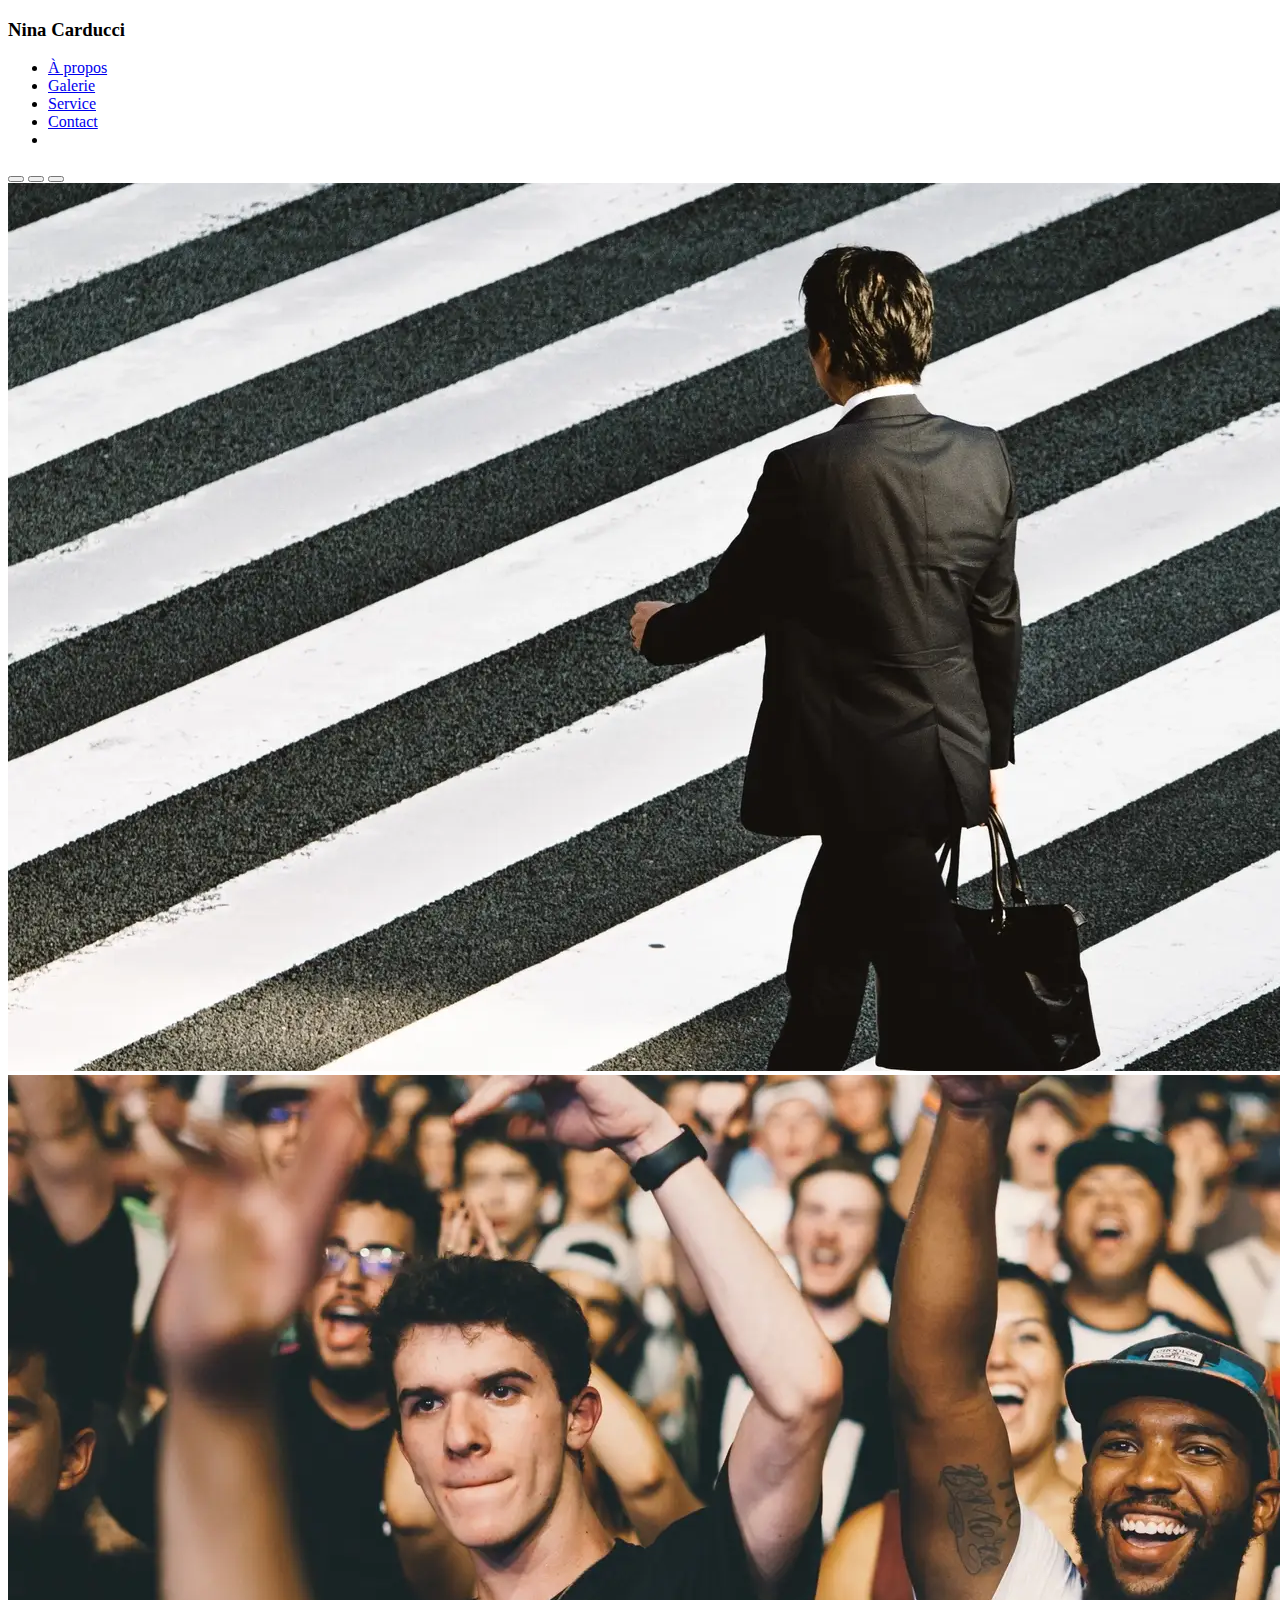
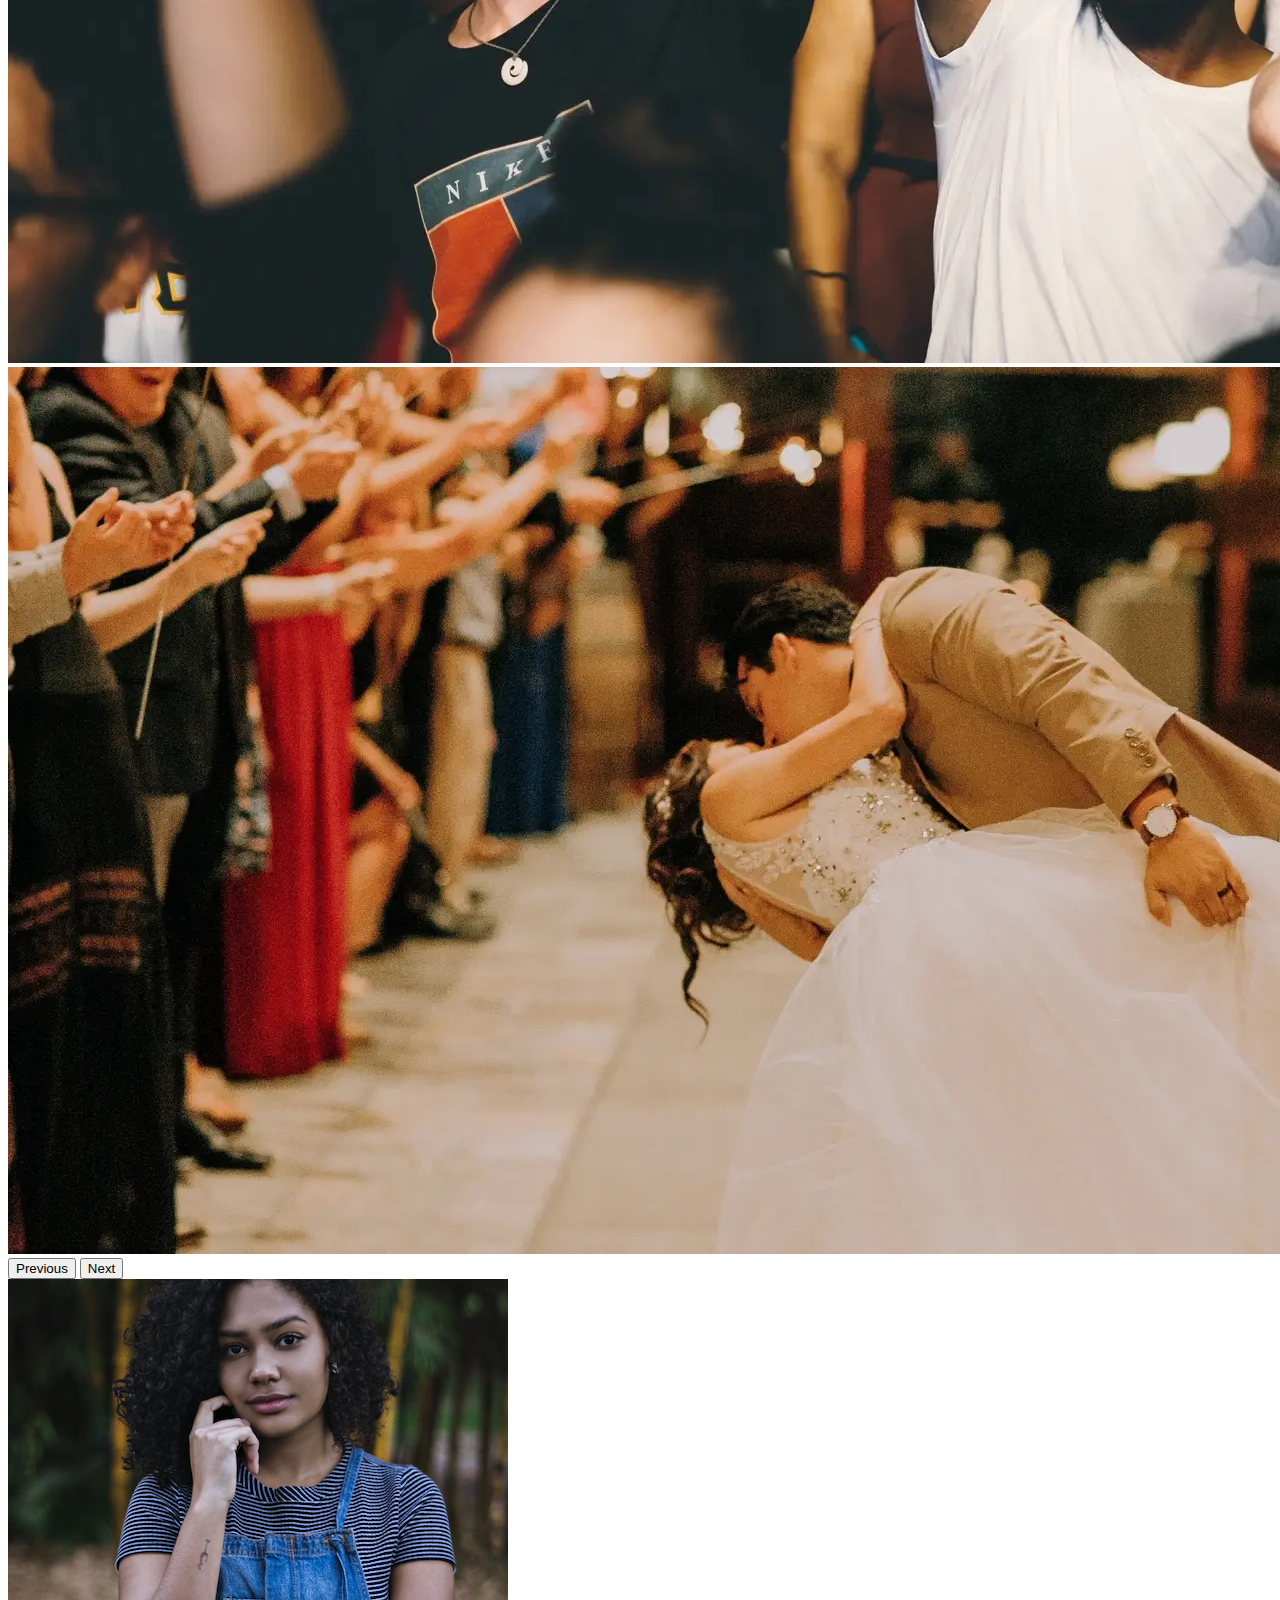
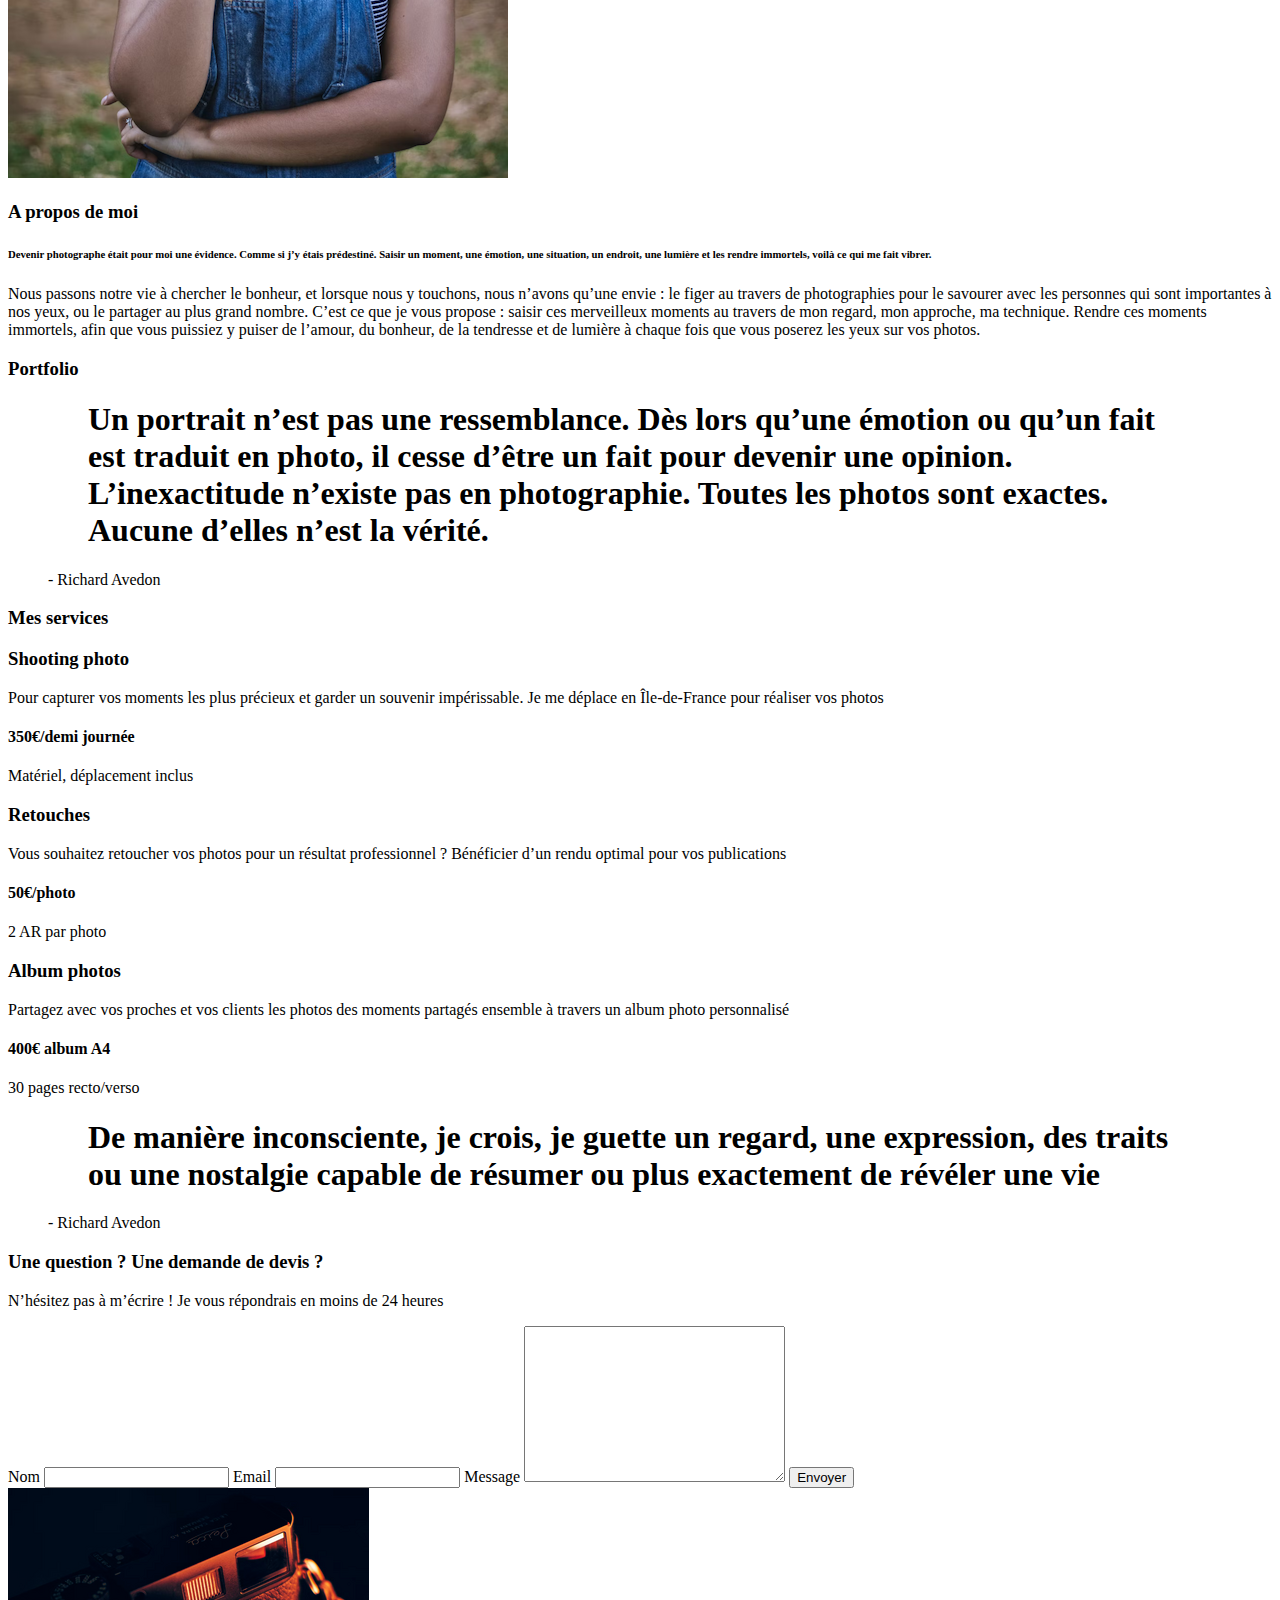
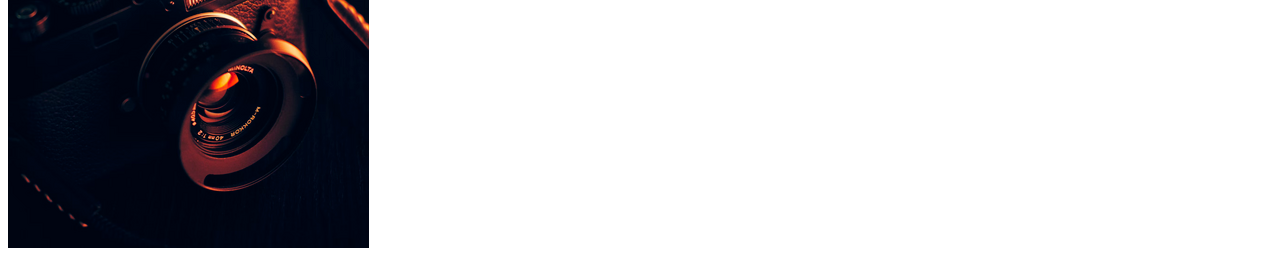
==== index.html @ 445e989a "Renommage/ ajout alt img/ maj balise meta, title" ====
<!DOCTYPE html>
<html>
	<head>
		<meta name="viewport" content="width=device-width, initial-scale=1.0">
		<meta name="description"
			content="Nina Carducci est une photographe professionnelle spécialisé dans les portraits, les mariages, les évènements d'entreprise et plus encore. Découvrez son portfolio et ses services.">
		<meta name="keywords"
			content="photographe, portrait, mariage, entreprise, concert, shooting photo, album photos">
		<meta name="author" content="Nina Carducci">
		<title>Photographe professionnelle Nina Carducci - Portfolio et
			Services</title>
		<link rel="stylesheet" href="./assets/bootstrap/bootstrap.css">
		<link rel="stylesheet" href="./assets/style.css">
		<link rel="preconnect" href="https://fonts.googleapis.com">
		<link rel="preconnect" href="https://fonts.gstatic.com" crossorigin>
		<link
			href="https://fonts.googleapis.com/css2?family=Inter&family=Spectral:ital,wght@0,400;1,300;1,400;1,800&display=swap"
			rel="stylesheet">
		<meta charset="UTF-8">
		<script src="./assets/bootstrap/bootstrap.bundle.js"></script>
		<script src="https://code.jquery.com/jquery-3.4.1.min.js"
			integrity="sha256-CSXorXvZcTkaix6Yvo6HppcZGetbYMGWSFlBw8HfCJo="
			crossorigin="anonymous"></script>
		<script src="./assets/maugallery.js"></script>
		<script src="./assets/scripts.js"></script>
	</head>
	<body>
		<div class="top-header">
			<h3 class="name">Nina Carducci</h3>
			<div class="nav">
				<ul>
					<li><a href="#about">À propos</a></li>
					<li><a href="#gallery">Galerie</a></li>
					<li><a href="#services">Service</a></li>
					<li><a href="#contact">Contact</a></li>
					<li><a class="social-link"
							href="https://www.instagram.com/ninacarducci.photo/?hl=fr"
							target="_blank"><img src="assets/images/instagram.png" alt></a></li>
				</ul>
			</div>
		</div>
		<div id="header">

			<div id="carouselExampleIndicators" class="carousel slide"
				data-bs-ride="carousel">
				<div class="carousel-indicators">
					<button type="button" data-bs-target="#carouselExampleIndicators"
						data-bs-slide-to="0" class="active" aria-current="true"
						aria-label="Slide 1"></button>
					<button type="button" data-bs-target="#carouselExampleIndicators"
						data-bs-slide-to="1" aria-label="Slide 2"></button>
					<button type="button" data-bs-target="#carouselExampleIndicators"
						data-bs-slide-to="2" aria-label="Slide 3"></button>
				</div>
				<div class="carousel-inner">
					<div class="carousel-item active">
						<img
							src="./assets/images/slider/homme-costume-affaire-route-damier-noir-blanc-unsplash.webp"
							alt="Homme d'affaire en costume élégant marchant sur une route en damier noir et blanc, style moderne et minimaliste."
							class="d-block w-100" alt="...">
					</div>
					<div class="carousel-item">
						<img
							src="./assets/images/slider/foule-jeunes-concert-soiree-unsplash.webp"
							alt="Foule de jeunes profitant d'un concert ou d'une fête, ambiance animée et dynamique."
							class="d-block w-100" alt="...">
					</div>
					<div class="carousel-item">
						<img
							src="./assets/images/slider/couple-mariage-joyeux-unsplash.webp"
							alt="Couple marié dansant lors de leur mariage, ambiance joyeuse et festive."
							class="d-block w-100" alt="...">
					</div>
				</div>
				<button class="carousel-control-prev" type="button"
					data-bs-target="#carouselExampleIndicators" data-bs-slide="prev">
					<span class="carousel-control-prev-icon" aria-hidden="true"></span>
					<span class="visually-hidden">Previous</span>
				</button>
				<button class="carousel-control-next" type="button"
					data-bs-target="#carouselExampleIndicators" data-bs-slide="next">
					<span class="carousel-control-next-icon" aria-hidden="true"></span>
					<span class="visually-hidden">Next</span>
				</button>
			</div>
		</div>
		<div id="about">
			<div class="picture left">
				<img src="./assets/images/proprietaire-site-photographie-nina.png"
					alt="Portrait de Nina, propriétaire du site de photographie, souriante et professionnelle.">
			</div>
			<div id="about-me">
				<h3 class="about-me__title">A propos de moi</h3>
				<h6 class="about-me__introduction">Devenir photographe était pour moi une
					évidence. Comme si j’y étais prédestiné. Saisir un moment, une émotion, une
					situation, un endroit, une lumière et les rendre immortels, voilà ce qui me
					fait vibrer.</h6>
				<p>Nous passons notre vie à chercher le bonheur, et lorsque nous y touchons,
					nous n’avons qu’une envie : le figer au travers de photographies pour le
					savourer avec les personnes qui sont importantes à nos yeux, ou le partager
					au plus grand nombre.
					C’est ce que je vous propose : saisir ces merveilleux moments au travers de
					mon regard, mon approche, ma technique. Rendre ces moments immortels, afin
					que vous puissiez y puiser de l’amour, du bonheur, de la tendresse et de
					lumière à chaque fois que vous poserez les yeux sur vos photos.</p>
			</div>
		</div>
		<div id="gallery">
			<h3 class="title">Portfolio</h3>
			<div class="container py-3">
				<div class="gallery" style="display: none">
					<img data-gallery-tag="Concert" class="gallery-item"
						src="./assets/images/gallery/concerts/plafond-concert-foule-groupe-musique-unsplash.jpg"
						alt="Vue du plafond d'un concert avec les bras levés de la foule et le groupe de musique en arrière plan, ambiance festive et énergique." />
					<img data-gallery-tag="Entreprises" class="gallery-item"
						src="./assets/images/gallery/entreprise/homme-costume-souriant-entreprise-unsplash.jpg"
						alt="Homme en costume souriant et croisant les bras dans un environnement professionnel, donnant une image de confiance et de professionnalisme." />
					<img data-gallery-tag="Entreprises" class="gallery-item"
						src="./assets/images/gallery/entreprise/femme-bureau-souriant-elegante-entreprise-unsplash.jpg"
						alt="Femme assise à son bureau de travail, souriante et élégante, représentant un environnement professionnel et dynamique." />
					<img data-gallery-tag="Mariages" class="gallery-item"
						src="./assets/images/gallery/mariage/mains-homme-femme-mariage-unsplash.jpg"
						alt="Deux mains d'homme prenant tendrement celles d'une femme lors d'une cérémonie de mariage, symbole d'engagement et d'amour." />
					<img data-gallery-tag="Portrait" class="gallery-item"
						src="./assets/images/gallery/portraits/portrait-homme-noir-yeux-fermes-unsplash.jpg"
						alt="Portrait d'un homme noir fermant les yeux, capturant un moment de calme et de sérénité." />
					<img data-gallery-tag="Mariages" class="gallery-item"
						src="./assets/images/gallery/mariage/couple-maries-rigolant-mariage-unsplash.jpg"
						alt="Couple de mariés rigolant ensemble sous un palmier, capturant un moment joyeux et détendu de leur mariage en plein air." />
					<img data-gallery-tag="Portrait" class="gallery-item"
						src="./assets/images/gallery/portraits/portrait-jeune-femme-lunette-unsplash.jpg"
						alt="Portrait d'une jeune femme portant des lunettes, avec une expression confiante et moderne." />
					<img data-gallery-tag="Concert" class="gallery-item"
						src="./assets/images/gallery/concerts/chanteur-fumigenes-bleu-blanc-rouge-concert-unsplash.jpg"
						alt="Chanteur sur scène, entouré de fumigènes bleu, blanc, rouge lors d'un concert énergique." />
					<img data-gallery-tag="Entreprises" class="gallery-item"
						src="./assets/images/gallery/entreprise/femme-souriant-elegante-entreprise-ordinateur-portable-unsplash.jpg"
						alt="Femme souriante et élégante travaillant derrière son ordinateur portable dans un environnment professionnel moderne." />
				</div>
			</div>
			<div class="quote">
				<figure>
					<blockquote>
						<h1 class="quote__text">Un portrait n’est pas une ressemblance. Dès lors
							qu’une émotion ou qu’un fait est traduit en photo, il cesse d’être un
							fait pour devenir une opinion. L’inexactitude n’existe pas en
							photographie. Toutes les photos sont exactes. Aucune d’elles n’est la
							vérité.</h1>
					</blockquote>
					<figcaption class="quote__author">- Richard Avedon</figcaption>
				</figure>
			</div>
		</div>
		<div id="services">
			<h3 class="title">Mes services</h3>
			<div class="container">
				<div class="service">
					<div class="service__description">
						<h3>Shooting photo</h3>
						<p>Pour capturer vos moments les plus précieux et garder un souvenir
							impérissable. Je me déplace en Île-de-France pour réaliser vos photos</p>
					</div>
					<div class="service__price">
						<h4>350€/demi journée</h4>
						<span>Matériel, déplacement inclus</span>
					</div>

				</div>
				<div class="service">
					<div class="service__description">
						<h3>Retouches</h3>
						<p>Vous souhaitez retoucher vos photos pour un résultat professionnel ?
							Bénéficier d’un rendu optimal pour vos publications</p>
					</div>
					<div class="service__price">
						<h4>50€/photo</h4>
						<span>2 AR par photo</span>
					</div>
				</div>
				<div class="service">
					<div class="service__description">
						<h3>Album photos</h3>
						<p>Partagez avec vos proches et vos clients les photos des moments
							partagés ensemble à travers un album photo personnalisé</p>
					</div>
					<div class="service__price">
						<h4>400€ album A4</h4>
						<span>30 pages recto/verso</span>
					</div>
				</div>
			</div>
		</div>
		<div class="quote">
			<figure>
				<blockquote>
					<h1 class="quote__text">De manière inconsciente, je crois, je guette un
						regard, une expression, des traits ou une nostalgie capable de résumer ou
						plus exactement de révéler une vie</h1>
				</blockquote>
				<figcaption class="quote__author">- Richard Avedon</figcaption>
			</figure>
		</div>
		<div id="contact">
			<div class="container">
				<div class="form-container">
					<h3>Une question ? Une demande de devis ?</h3>
					<p> N’hésitez pas à m’écrire ! Je vous répondrais en moins de 24 heures</p>
					<form action method="post">
						<label>Nom</label>
						<input type="text" name="nom" id="nom">
						<label>Email</label>
						<input type="email" name="email" id="email">
						<label>Message</label>
						<textarea name="message" id="message" cols="30" rows="10"></textarea>
						<input type="submit" value="Envoyer" />
					</form>
				</div>
				<div class="picture right">
					<img src="./assets/images/appareil-photo-professionnel.png"
						alt="Appareil photo professionnel utilisé pour la photographie, avec une mise au point nette et un objectif.">
				</div>
			</div>
		</div>
	</body>
</html>
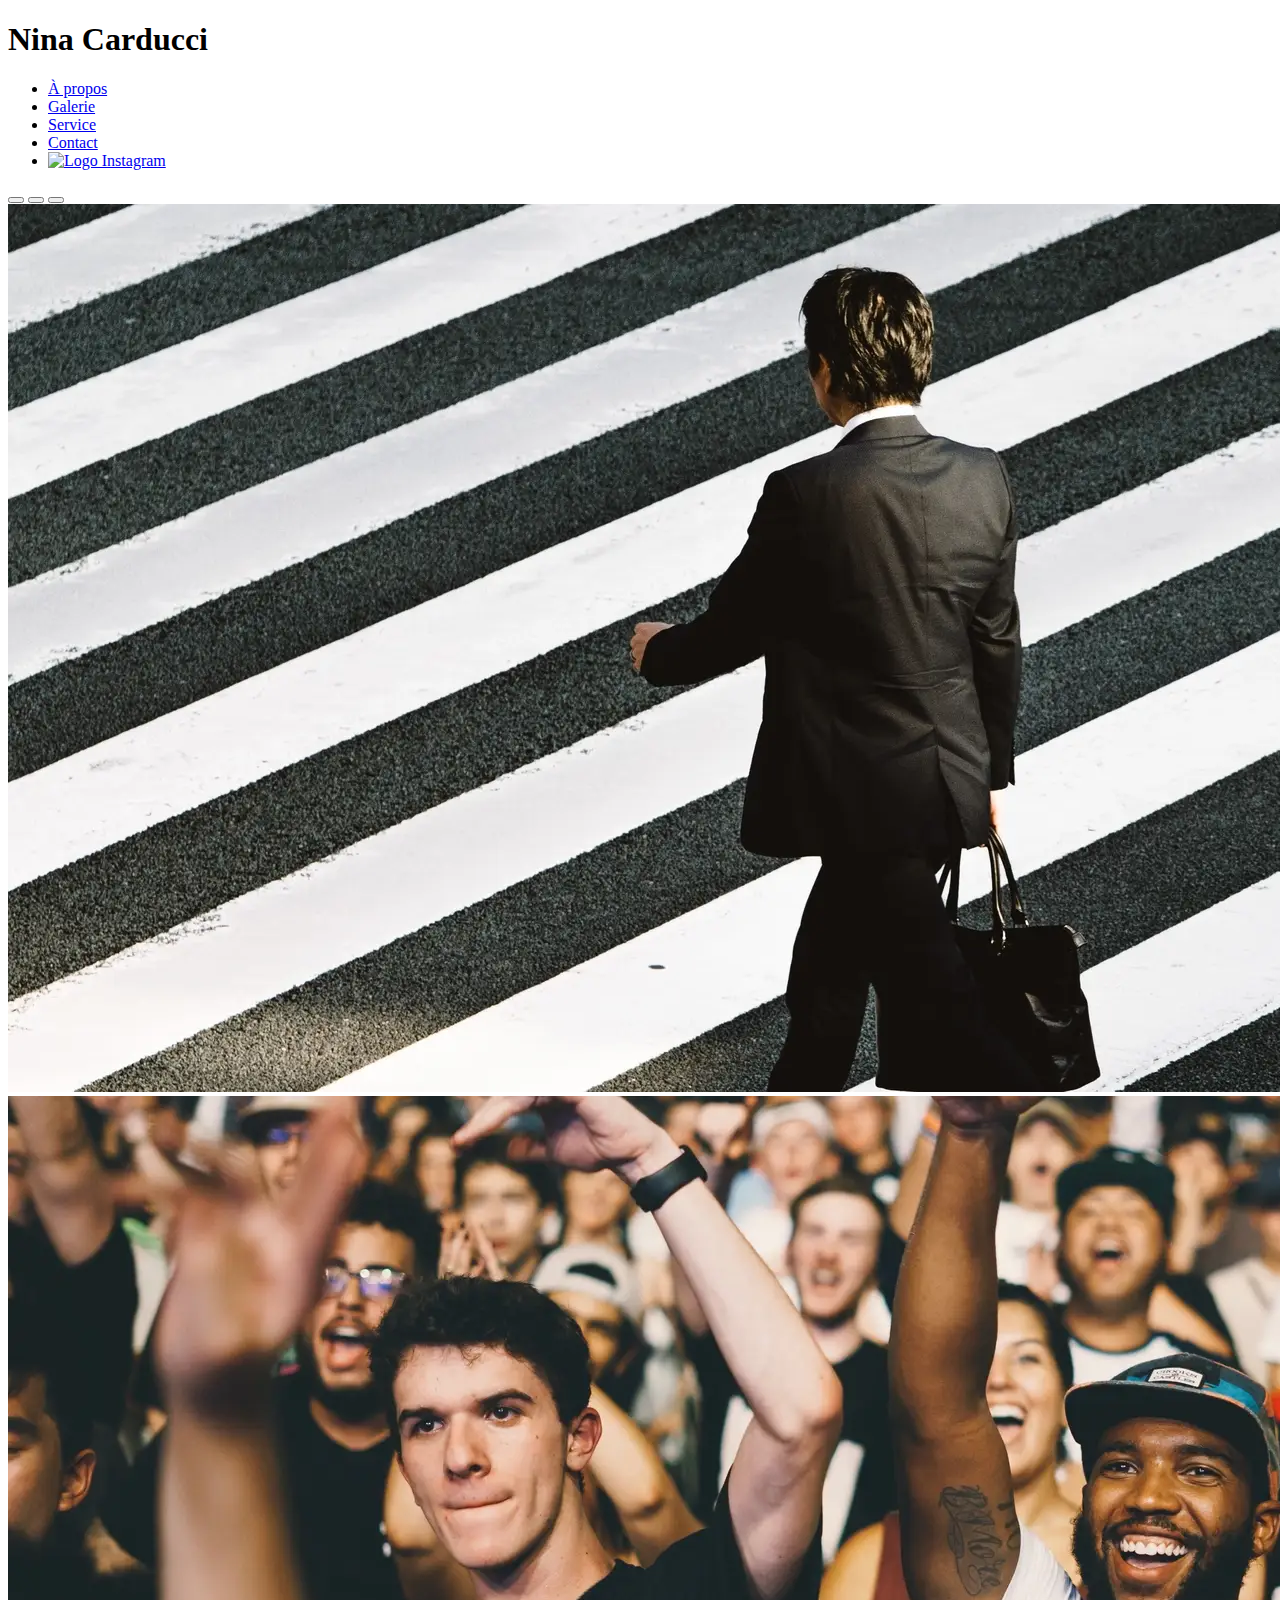
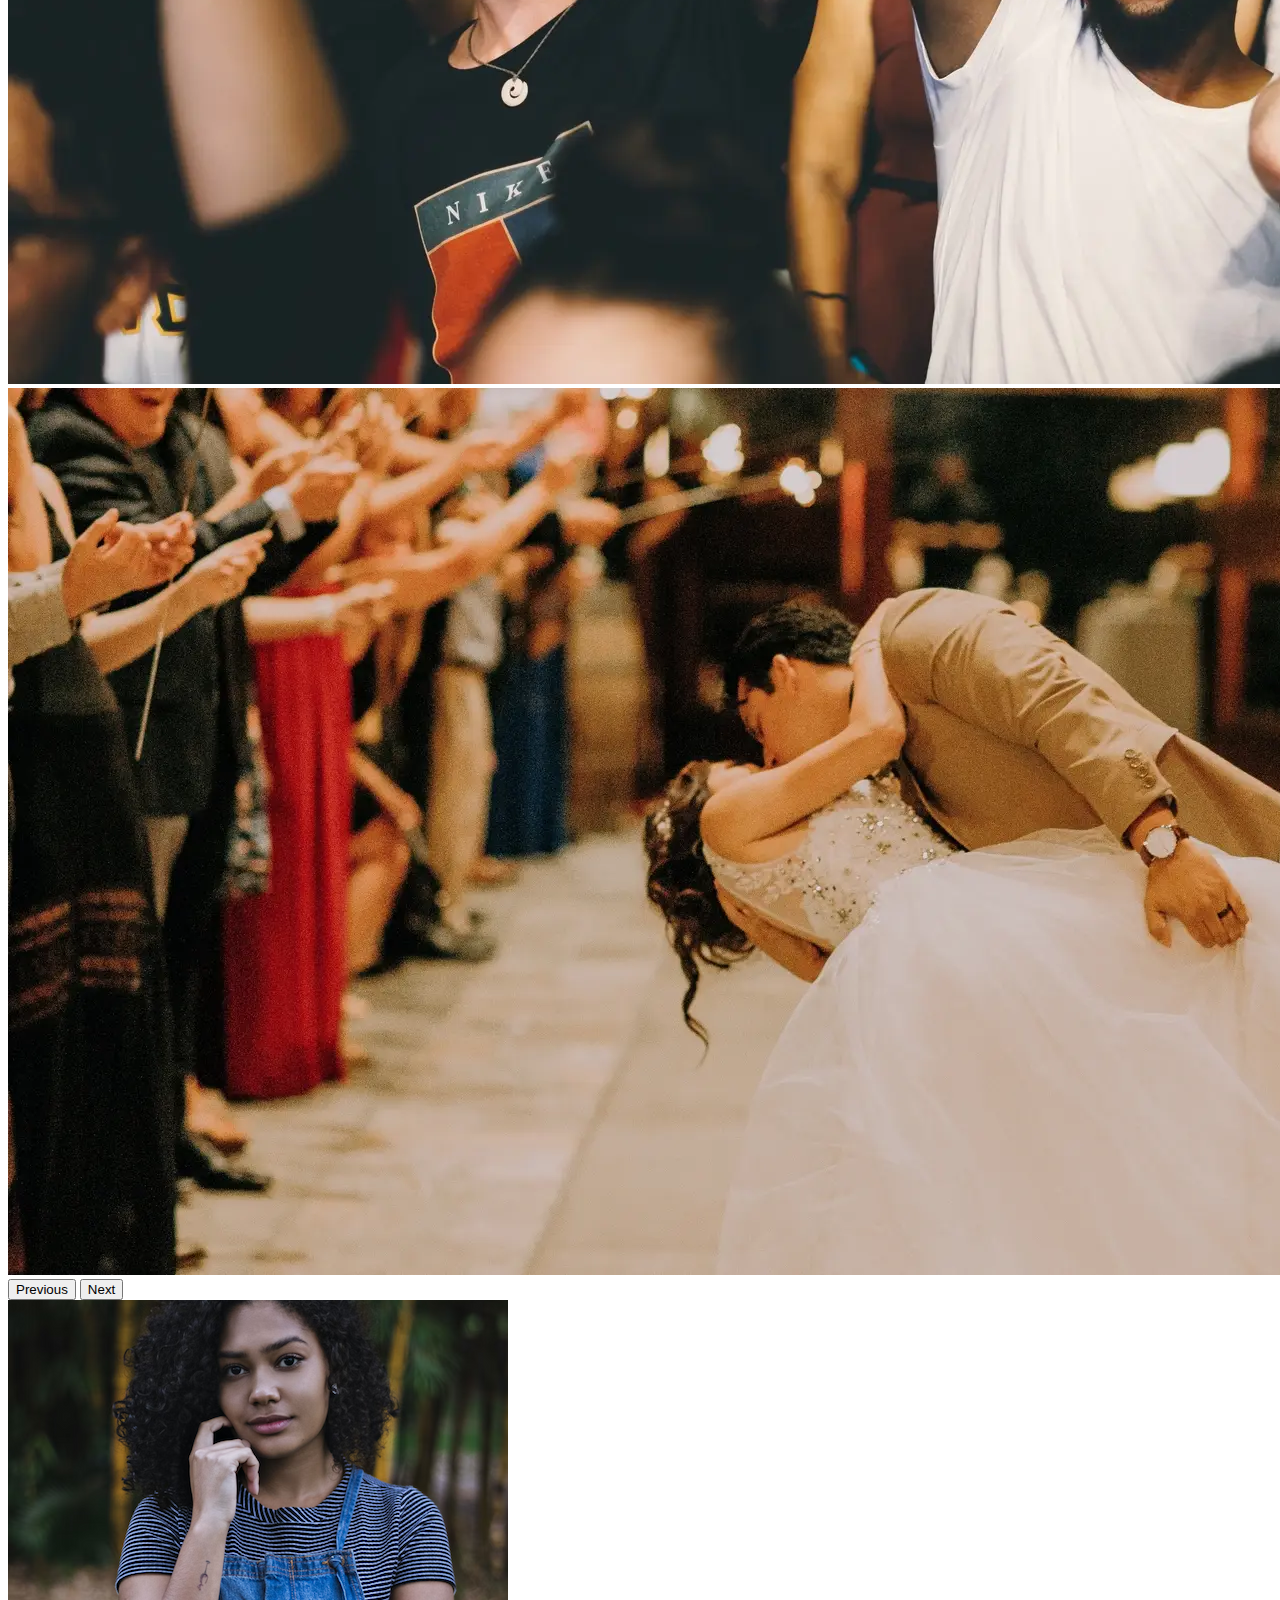
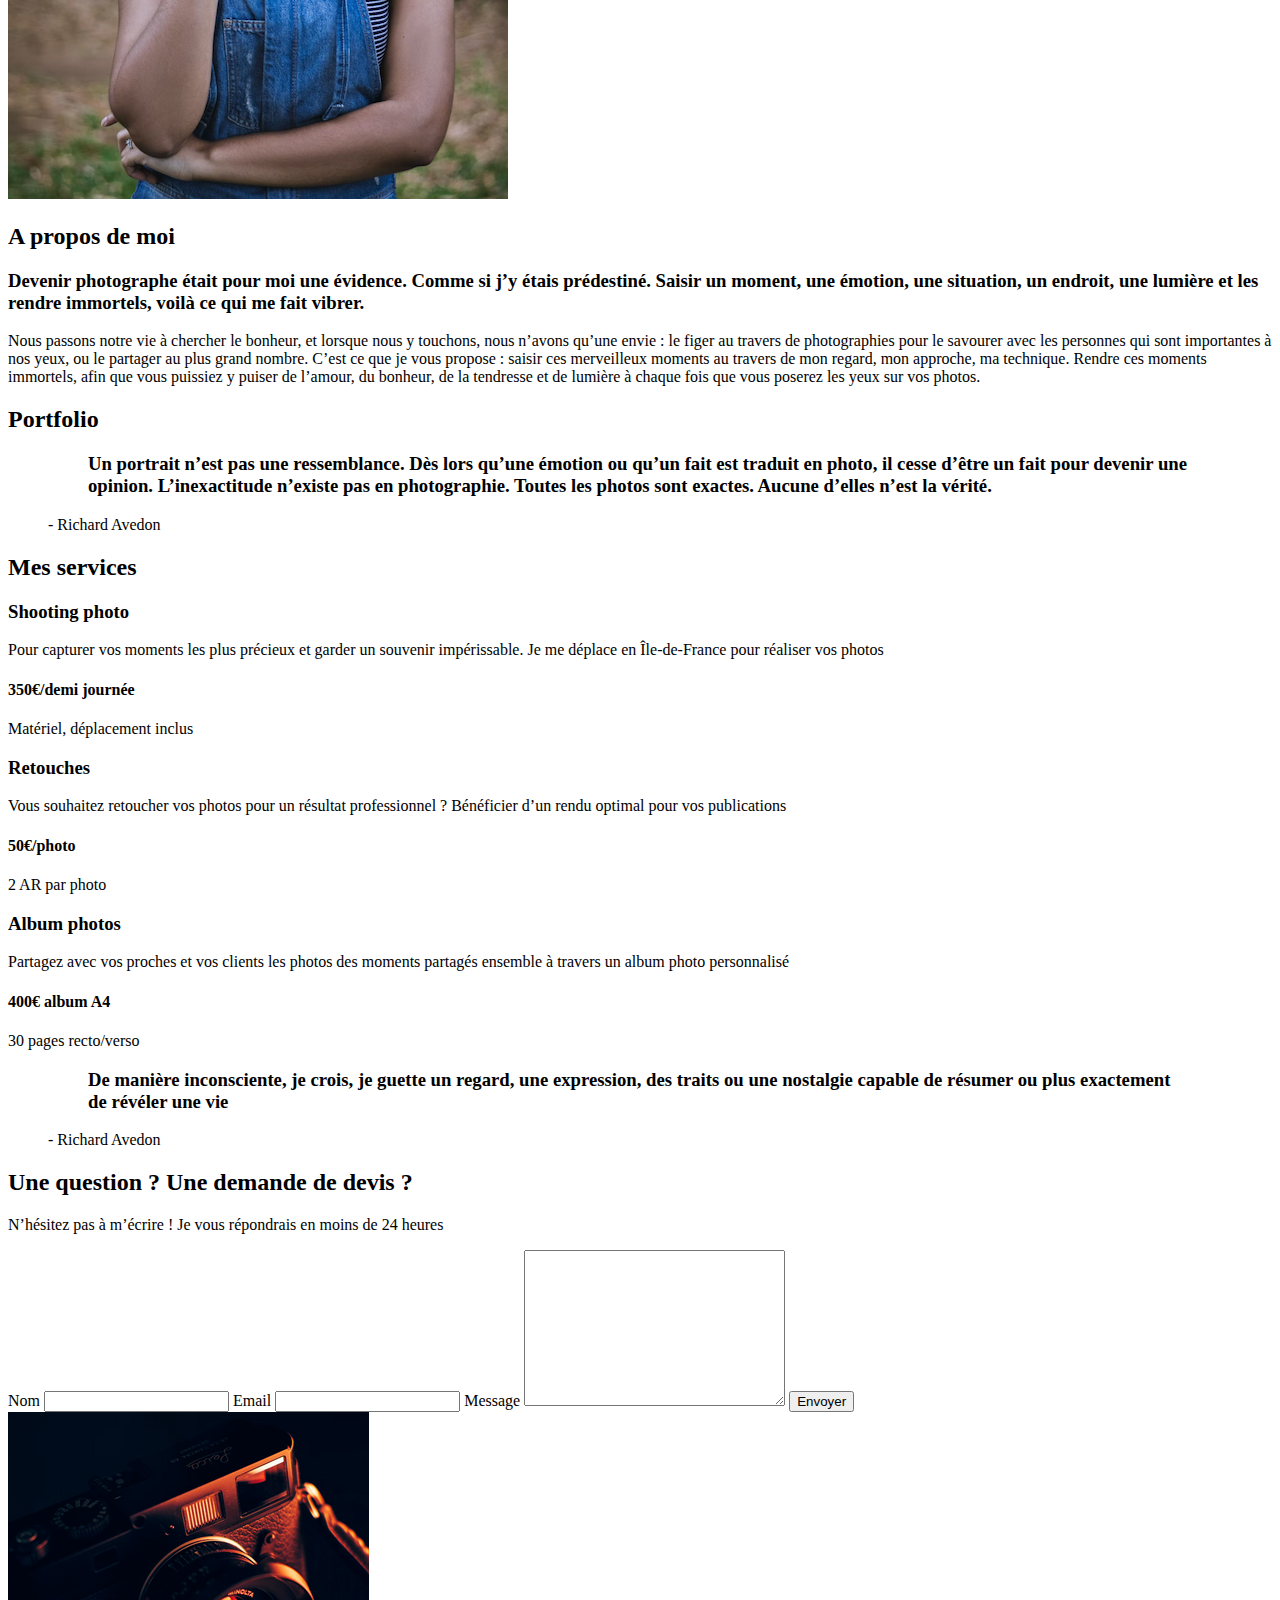
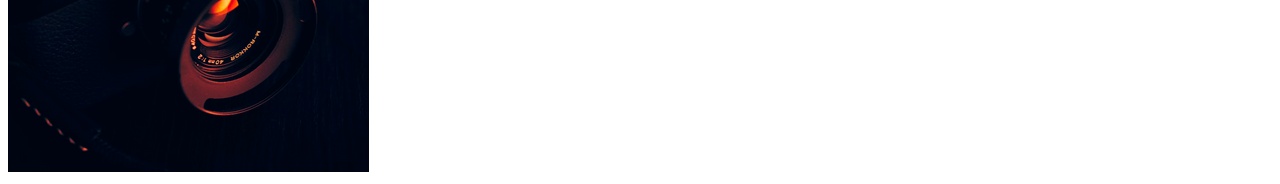
==== commit 1b32cd0a: "mise en place schema org" ====
--- a/index.html
+++ b/index.html
@@ -3,7 +3,7 @@
 	<head>
 		<meta name="viewport" content="width=device-width, initial-scale=1.0">
 		<meta name="description"
-			content="Nina Carducci est une photographe professionnelle spécialisé dans les portraits, les mariages, les évènements d'entreprise et plus encore. Découvrez son portfolio et ses services.">
+			content="Nina Carducci est une photographe professionnelle spécialisée dans les portraits, les mariages, les évènements d'entreprise et plus encore. Découvrez son portfolio et ses services.">
 		<meta name="keywords"
 			content="photographe, portrait, mariage, entreprise, concert, shooting photo, album photos">
 		<meta name="author" content="Nina Carducci">
@@ -23,11 +23,30 @@
 			crossorigin="anonymous"></script>
 		<script src="./assets/maugallery.js"></script>
 		<script src="./assets/scripts.js"></script>
+		<script type="application/ld+json">
+			{
+				"@context": "https://schema.org",
+				"@type" : "Photographe",
+				"name": "Nina Carducci",
+				"description" : "Photographe professionnelle spécialisée dans les portraits, les mariages, les évènements d'entreprise et plus encore",
+				"adresse" : {
+					"@type" : "PostalAddress",
+					"addressLocality" : "Bordeaux",
+					"streetAddress" : "68 avenue Alsace-Lorraine",
+					"postalCode" : "33200",
+					"adressCountry" : "FR"
+
+				},
+				"telephone" : "+33 5 56 67 78 89",
+				"openingHours" : "Mo-Fr 10:00-19:00",
+				"url" : "https://ninacarducci.github.io/"
+			}
+		</script>
 	</head>
 	<body>
-		<div class="top-header">
-			<h3 class="name">Nina Carducci</h3>
-			<div class="nav">
+		<header class="top-header">
+			<h1 class="name">Nina Carducci</h1>
+			<nav class="nav">
 				<ul>
 					<li><a href="#about">À propos</a></li>
 					<li><a href="#gallery">Galerie</a></li>
@@ -35,191 +54,201 @@
 					<li><a href="#contact">Contact</a></li>
 					<li><a class="social-link"
 							href="https://www.instagram.com/ninacarducci.photo/?hl=fr"
-							target="_blank"><img src="assets/images/instagram.png" alt></a></li>
+							target="_blank"><img src="assets/images/instagram.png"
+								alt="Logo Instagram"></a></li>
 				</ul>
-			</div>
-		</div>
-		<div id="header">
+			</nav>
+		</header>
+		<main>
+			<section id="header">
 
-			<div id="carouselExampleIndicators" class="carousel slide"
-				data-bs-ride="carousel">
-				<div class="carousel-indicators">
-					<button type="button" data-bs-target="#carouselExampleIndicators"
-						data-bs-slide-to="0" class="active" aria-current="true"
-						aria-label="Slide 1"></button>
-					<button type="button" data-bs-target="#carouselExampleIndicators"
-						data-bs-slide-to="1" aria-label="Slide 2"></button>
-					<button type="button" data-bs-target="#carouselExampleIndicators"
-						data-bs-slide-to="2" aria-label="Slide 3"></button>
-				</div>
-				<div class="carousel-inner">
-					<div class="carousel-item active">
-						<img
-							src="./assets/images/slider/homme-costume-affaire-route-damier-noir-blanc-unsplash.webp"
-							alt="Homme d'affaire en costume élégant marchant sur une route en damier noir et blanc, style moderne et minimaliste."
-							class="d-block w-100" alt="...">
-					</div>
-					<div class="carousel-item">
-						<img
-							src="./assets/images/slider/foule-jeunes-concert-soiree-unsplash.webp"
-							alt="Foule de jeunes profitant d'un concert ou d'une fête, ambiance animée et dynamique."
-							class="d-block w-100" alt="...">
-					</div>
-					<div class="carousel-item">
-						<img
-							src="./assets/images/slider/couple-mariage-joyeux-unsplash.webp"
-							alt="Couple marié dansant lors de leur mariage, ambiance joyeuse et festive."
-							class="d-block w-100" alt="...">
-					</div>
-				</div>
-				<button class="carousel-control-prev" type="button"
-					data-bs-target="#carouselExampleIndicators" data-bs-slide="prev">
-					<span class="carousel-control-prev-icon" aria-hidden="true"></span>
-					<span class="visually-hidden">Previous</span>
-				</button>
-				<button class="carousel-control-next" type="button"
-					data-bs-target="#carouselExampleIndicators" data-bs-slide="next">
-					<span class="carousel-control-next-icon" aria-hidden="true"></span>
-					<span class="visually-hidden">Next</span>
-				</button>
-			</div>
-		</div>
-		<div id="about">
-			<div class="picture left">
-				<img src="./assets/images/proprietaire-site-photographie-nina.png"
-					alt="Portrait de Nina, propriétaire du site de photographie, souriante et professionnelle.">
-			</div>
-			<div id="about-me">
-				<h3 class="about-me__title">A propos de moi</h3>
-				<h6 class="about-me__introduction">Devenir photographe était pour moi une
-					évidence. Comme si j’y étais prédestiné. Saisir un moment, une émotion, une
-					situation, un endroit, une lumière et les rendre immortels, voilà ce qui me
-					fait vibrer.</h6>
-				<p>Nous passons notre vie à chercher le bonheur, et lorsque nous y touchons,
-					nous n’avons qu’une envie : le figer au travers de photographies pour le
-					savourer avec les personnes qui sont importantes à nos yeux, ou le partager
-					au plus grand nombre.
-					C’est ce que je vous propose : saisir ces merveilleux moments au travers de
-					mon regard, mon approche, ma technique. Rendre ces moments immortels, afin
-					que vous puissiez y puiser de l’amour, du bonheur, de la tendresse et de
-					lumière à chaque fois que vous poserez les yeux sur vos photos.</p>
-			</div>
-		</div>
-		<div id="gallery">
-			<h3 class="title">Portfolio</h3>
-			<div class="container py-3">
-				<div class="gallery" style="display: none">
-					<img data-gallery-tag="Concert" class="gallery-item"
-						src="./assets/images/gallery/concerts/plafond-concert-foule-groupe-musique-unsplash.jpg"
-						alt="Vue du plafond d'un concert avec les bras levés de la foule et le groupe de musique en arrière plan, ambiance festive et énergique." />
-					<img data-gallery-tag="Entreprises" class="gallery-item"
-						src="./assets/images/gallery/entreprise/homme-costume-souriant-entreprise-unsplash.jpg"
-						alt="Homme en costume souriant et croisant les bras dans un environnement professionnel, donnant une image de confiance et de professionnalisme." />
-					<img data-gallery-tag="Entreprises" class="gallery-item"
-						src="./assets/images/gallery/entreprise/femme-bureau-souriant-elegante-entreprise-unsplash.jpg"
-						alt="Femme assise à son bureau de travail, souriante et élégante, représentant un environnement professionnel et dynamique." />
-					<img data-gallery-tag="Mariages" class="gallery-item"
-						src="./assets/images/gallery/mariage/mains-homme-femme-mariage-unsplash.jpg"
-						alt="Deux mains d'homme prenant tendrement celles d'une femme lors d'une cérémonie de mariage, symbole d'engagement et d'amour." />
-					<img data-gallery-tag="Portrait" class="gallery-item"
-						src="./assets/images/gallery/portraits/portrait-homme-noir-yeux-fermes-unsplash.jpg"
-						alt="Portrait d'un homme noir fermant les yeux, capturant un moment de calme et de sérénité." />
-					<img data-gallery-tag="Mariages" class="gallery-item"
-						src="./assets/images/gallery/mariage/couple-maries-rigolant-mariage-unsplash.jpg"
-						alt="Couple de mariés rigolant ensemble sous un palmier, capturant un moment joyeux et détendu de leur mariage en plein air." />
-					<img data-gallery-tag="Portrait" class="gallery-item"
-						src="./assets/images/gallery/portraits/portrait-jeune-femme-lunette-unsplash.jpg"
-						alt="Portrait d'une jeune femme portant des lunettes, avec une expression confiante et moderne." />
-					<img data-gallery-tag="Concert" class="gallery-item"
-						src="./assets/images/gallery/concerts/chanteur-fumigenes-bleu-blanc-rouge-concert-unsplash.jpg"
-						alt="Chanteur sur scène, entouré de fumigènes bleu, blanc, rouge lors d'un concert énergique." />
-					<img data-gallery-tag="Entreprises" class="gallery-item"
-						src="./assets/images/gallery/entreprise/femme-souriant-elegante-entreprise-ordinateur-portable-unsplash.jpg"
-						alt="Femme souriante et élégante travaillant derrière son ordinateur portable dans un environnment professionnel moderne." />
-				</div>
-			</div>
-			<div class="quote">
+				<div id="carouselExampleIndicators" class="carousel slide"
+					data-bs-ride="carousel">
+					<div class="carousel-indicators">
+						<button type="button" data-bs-target="#carouselExampleIndicators"
+							data-bs-slide-to="0" class="active" aria-current="true"
+							aria-label="Slide 1"></button>
+						<button type="button" data-bs-target="#carouselExampleIndicators"
+							data-bs-slide-to="1" aria-label="Slide 2"></button>
+						<button type="button" data-bs-target="#carouselExampleIndicators"
+							data-bs-slide-to="2" aria-label="Slide 3"></button>
+					</div>
+					<div class="carousel-inner">
+						<div class="carousel-item active">
+							<img
+								src="./assets/images/slider/homme-costume-affaire-route-damier-noir-blanc-unsplash.webp"
+								alt="Homme d'affaire en costume élégant marchant sur une route en damier noir et blanc, style moderne et minimaliste."
+								class="d-block w-100">
+						</div>
+						<div class="carousel-item">
+							<img
+								src="./assets/images/slider/foule-jeunes-concert-soiree-unsplash.webp"
+								alt="Foule de jeunes profitant d'un concert ou d'une fête, ambiance animée et dynamique."
+								class="d-block w-100">
+						</div>
+						<div class="carousel-item">
+							<img
+								src="./assets/images/slider/couple-mariage-joyeux-unsplash.webp"
+								alt="Couple marié dansant lors de leur mariage, ambiance joyeuse et festive."
+								class="d-block w-100">
+						</div>
+					</div>
+					<button class="carousel-control-prev" type="button"
+						data-bs-target="#carouselExampleIndicators" data-bs-slide="prev">
+						<span class="carousel-control-prev-icon" aria-hidden="true"></span>
+						<span class="visually-hidden">Previous</span>
+					</button>
+					<button class="carousel-control-next" type="button"
+						data-bs-target="#carouselExampleIndicators" data-bs-slide="next">
+						<span class="carousel-control-next-icon" aria-hidden="true"></span>
+						<span class="visually-hidden">Next</span>
+					</button>
+				</div>
+			</section>
+			<section id="about">
+				<div class="picture left">
+					<img src="./assets/images/proprietaire-site-photographie-nina.png"
+						alt="Portrait de Nina, propriétaire du site de photographie, souriante et professionnelle.">
+				</div>
+				<div id="about-me">
+					<h2 class="about-me__title">A propos de moi</h2>
+					<h3 class="about-me__introduction">Devenir photographe était pour moi une
+						évidence. Comme si j’y étais prédestiné. Saisir un moment, une émotion,
+						une
+						situation, un endroit, une lumière et les rendre immortels, voilà ce qui
+						me
+						fait vibrer.</h3>
+					<p>Nous passons notre vie à chercher le bonheur, et lorsque nous y
+						touchons,
+						nous n’avons qu’une envie : le figer au travers de photographies pour le
+						savourer avec les personnes qui sont importantes à nos yeux, ou le
+						partager
+						au plus grand nombre.
+						C’est ce que je vous propose : saisir ces merveilleux moments au travers
+						de
+						mon regard, mon approche, ma technique. Rendre ces moments immortels, afin
+						que vous puissiez y puiser de l’amour, du bonheur, de la tendresse et de
+						lumière à chaque fois que vous poserez les yeux sur vos photos.</p>
+				</div>
+			</section>
+			<section id="gallery">
+				<h2 class="title">Portfolio</h2>
+				<div class="container py-3">
+					<div class="gallery" style="display: none">
+						<img data-gallery-tag="Concert" class="gallery-item"
+							src="./assets/images/gallery/concerts/plafond-concert-foule-groupe-musique-unsplash.jpg"
+							alt="Vue du plafond d'un concert avec les bras levés de la foule et le groupe de musique en arrière plan, ambiance festive et énergique." />
+						<img data-gallery-tag="Entreprises" class="gallery-item"
+							src="./assets/images/gallery/entreprise/homme-costume-souriant-entreprise-unsplash.jpg"
+							alt="Homme en costume souriant et croisant les bras dans un environnement professionnel, donnant une image de confiance et de professionnalisme." />
+						<img data-gallery-tag="Entreprises" class="gallery-item"
+							src="./assets/images/gallery/entreprise/femme-bureau-souriant-elegante-entreprise-unsplash.jpg"
+							alt="Femme assise à son bureau de travail, souriante et élégante, représentant un environnement professionnel et dynamique." />
+						<img data-gallery-tag="Mariages" class="gallery-item"
+							src="./assets/images/gallery/mariage/mains-homme-femme-mariage-unsplash.jpg"
+							alt="Deux mains d'homme prenant tendrement celles d'une femme lors d'une cérémonie de mariage, symbole d'engagement et d'amour." />
+						<img data-gallery-tag="Portrait" class="gallery-item"
+							src="./assets/images/gallery/portraits/portrait-homme-noir-yeux-fermes-unsplash.jpg"
+							alt="Portrait d'un homme noir fermant les yeux, capturant un moment de calme et de sérénité." />
+						<img data-gallery-tag="Mariages" class="gallery-item"
+							src="./assets/images/gallery/mariage/couple-maries-rigolant-mariage-unsplash.jpg"
+							alt="Couple de mariés rigolant ensemble sous un palmier, capturant un moment joyeux et détendu de leur mariage en plein air." />
+						<img data-gallery-tag="Portrait" class="gallery-item"
+							src="./assets/images/gallery/portraits/portrait-jeune-femme-lunette-unsplash.jpg"
+							alt="Portrait d'une jeune femme portant des lunettes, avec une expression confiante et moderne." />
+						<img data-gallery-tag="Concert" class="gallery-item"
+							src="./assets/images/gallery/concerts/chanteur-fumigenes-bleu-blanc-rouge-concert-unsplash.jpg"
+							alt="Chanteur sur scène, entouré de fumigènes bleu, blanc, rouge lors d'un concert énergique." />
+						<img data-gallery-tag="Entreprises" class="gallery-item"
+							src="./assets/images/gallery/entreprise/femme-souriant-elegante-entreprise-ordinateur-portable-unsplash.jpg"
+							alt="Femme souriante et élégante travaillant derrière son ordinateur portable dans un environnment professionnel moderne." />
+					</div>
+				</div>
+				<div class="quote">
+					<figure>
+						<blockquote>
+							<h3 class="quote__text">Un portrait n’est pas une ressemblance. Dès lors
+								qu’une émotion ou qu’un fait est traduit en photo, il cesse d’être un
+								fait pour devenir une opinion. L’inexactitude n’existe pas en
+								photographie. Toutes les photos sont exactes. Aucune d’elles n’est la
+								vérité.</h3>
+						</blockquote>
+						<figcaption class="quote__author">- Richard Avedon</figcaption>
+					</figure>
+				</div>
+			</section>
+			<section id="services">
+				<h2 class="title">Mes services</h2>
+				<div class="container">
+					<div class="service">
+						<div class="service__description">
+							<h3>Shooting photo</h3>
+							<p>Pour capturer vos moments les plus précieux et garder un souvenir
+								impérissable. Je me déplace en Île-de-France pour réaliser vos
+								photos</p>
+						</div>
+						<div class="service__price">
+							<h4>350€/demi journée</h4>
+							<span>Matériel, déplacement inclus</span>
+						</div>
+
+					</div>
+					<div class="service">
+						<div class="service__description">
+							<h3>Retouches</h3>
+							<p>Vous souhaitez retoucher vos photos pour un résultat professionnel ?
+								Bénéficier d’un rendu optimal pour vos publications</p>
+						</div>
+						<div class="service__price">
+							<h4>50€/photo</h4>
+							<span>2 AR par photo</span>
+						</div>
+					</div>
+					<div class="service">
+						<div class="service__description">
+							<h3>Album photos</h3>
+							<p>Partagez avec vos proches et vos clients les photos des moments
+								partagés ensemble à travers un album photo personnalisé</p>
+						</div>
+						<div class="service__price">
+							<h4>400€ album A4</h4>
+							<span>30 pages recto/verso</span>
+						</div>
+					</div>
+				</div>
+			</section>
+			<section class="quote">
 				<figure>
 					<blockquote>
-						<h1 class="quote__text">Un portrait n’est pas une ressemblance. Dès lors
-							qu’une émotion ou qu’un fait est traduit en photo, il cesse d’être un
-							fait pour devenir une opinion. L’inexactitude n’existe pas en
-							photographie. Toutes les photos sont exactes. Aucune d’elles n’est la
-							vérité.</h1>
+						<h3 class="quote__text">De manière inconsciente, je crois, je guette un
+							regard, une expression, des traits ou une nostalgie capable de résumer ou
+							plus exactement de révéler une vie</h3>
 					</blockquote>
 					<figcaption class="quote__author">- Richard Avedon</figcaption>
 				</figure>
-			</div>
-		</div>
-		<div id="services">
-			<h3 class="title">Mes services</h3>
-			<div class="container">
-				<div class="service">
-					<div class="service__description">
-						<h3>Shooting photo</h3>
-						<p>Pour capturer vos moments les plus précieux et garder un souvenir
-							impérissable. Je me déplace en Île-de-France pour réaliser vos photos</p>
-					</div>
-					<div class="service__price">
-						<h4>350€/demi journée</h4>
-						<span>Matériel, déplacement inclus</span>
-					</div>
-
-				</div>
-				<div class="service">
-					<div class="service__description">
-						<h3>Retouches</h3>
-						<p>Vous souhaitez retoucher vos photos pour un résultat professionnel ?
-							Bénéficier d’un rendu optimal pour vos publications</p>
-					</div>
-					<div class="service__price">
-						<h4>50€/photo</h4>
-						<span>2 AR par photo</span>
-					</div>
-				</div>
-				<div class="service">
-					<div class="service__description">
-						<h3>Album photos</h3>
-						<p>Partagez avec vos proches et vos clients les photos des moments
-							partagés ensemble à travers un album photo personnalisé</p>
-					</div>
-					<div class="service__price">
-						<h4>400€ album A4</h4>
-						<span>30 pages recto/verso</span>
-					</div>
-				</div>
-			</div>
-		</div>
-		<div class="quote">
-			<figure>
-				<blockquote>
-					<h1 class="quote__text">De manière inconsciente, je crois, je guette un
-						regard, une expression, des traits ou une nostalgie capable de résumer ou
-						plus exactement de révéler une vie</h1>
-				</blockquote>
-				<figcaption class="quote__author">- Richard Avedon</figcaption>
-			</figure>
-		</div>
-		<div id="contact">
-			<div class="container">
-				<div class="form-container">
-					<h3>Une question ? Une demande de devis ?</h3>
-					<p> N’hésitez pas à m’écrire ! Je vous répondrais en moins de 24 heures</p>
-					<form action method="post">
-						<label>Nom</label>
-						<input type="text" name="nom" id="nom">
-						<label>Email</label>
-						<input type="email" name="email" id="email">
-						<label>Message</label>
-						<textarea name="message" id="message" cols="30" rows="10"></textarea>
-						<input type="submit" value="Envoyer" />
-					</form>
-				</div>
-				<div class="picture right">
-					<img src="./assets/images/appareil-photo-professionnel.png"
-						alt="Appareil photo professionnel utilisé pour la photographie, avec une mise au point nette et un objectif.">
-				</div>
-			</div>
-		</div>
+			</section>
+			<footer id="contact">
+				<div class="container">
+					<div class="form-container">
+						<h2>Une question ? Une demande de devis ?</h2>
+						<p> N’hésitez pas à m’écrire ! Je vous répondrais en moins de 24
+							heures</p>
+						<form action method="post">
+							<label for="nom">Nom</label>
+							<input type="text" name="nom" id="nom">
+							<label for="email">Email</label>
+							<input type="email" name="email" id="email">
+							<label for="message">Message</label>
+							<textarea name="message" id="message" cols="30" rows="10"></textarea>
+							<input type="submit" value="Envoyer" />
+						</form>
+					</div>
+					<div class="picture right">
+						<img src="./assets/images/appareil-photo-professionnel.png"
+							alt="Appareil photo professionnel utilisé pour la photographie, avec une mise au point nette et un objectif.">
+					</div>
+				</div>
+			</footer>
+		</main>
 	</body>
 </html>
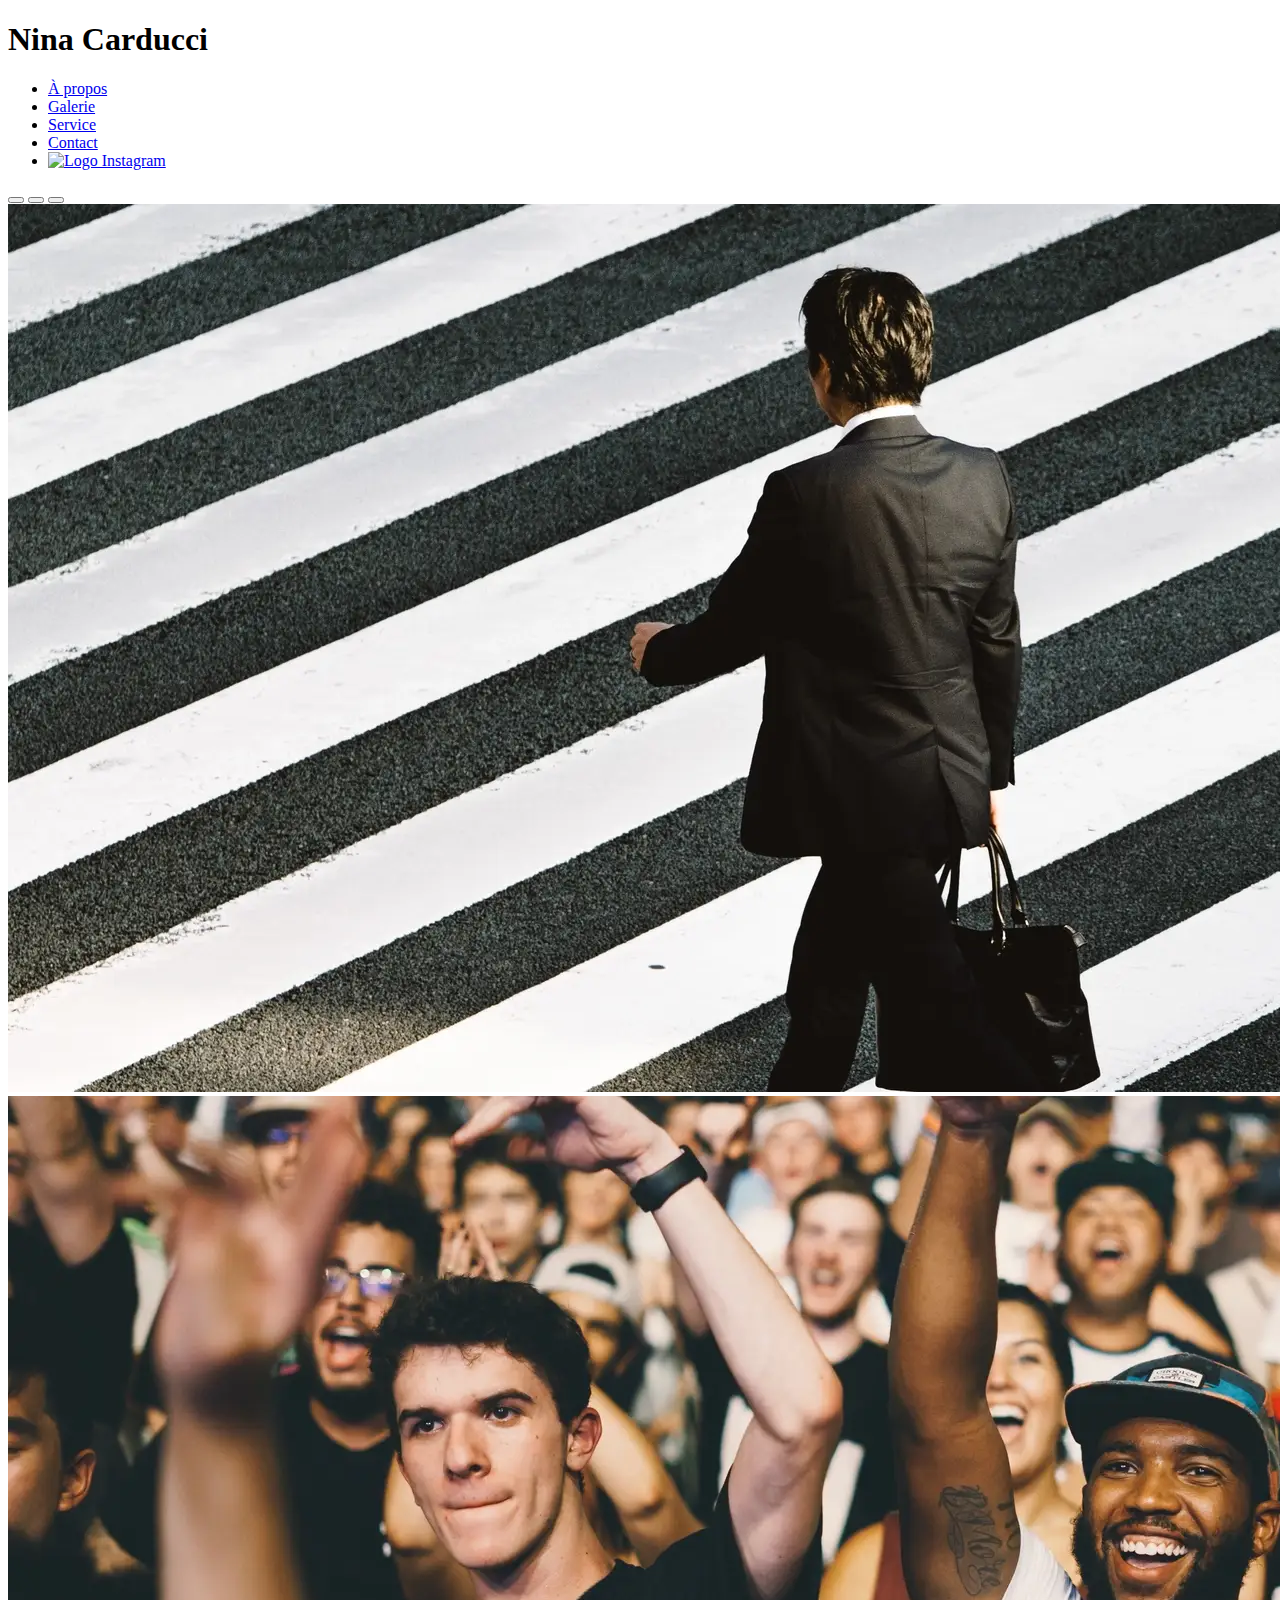
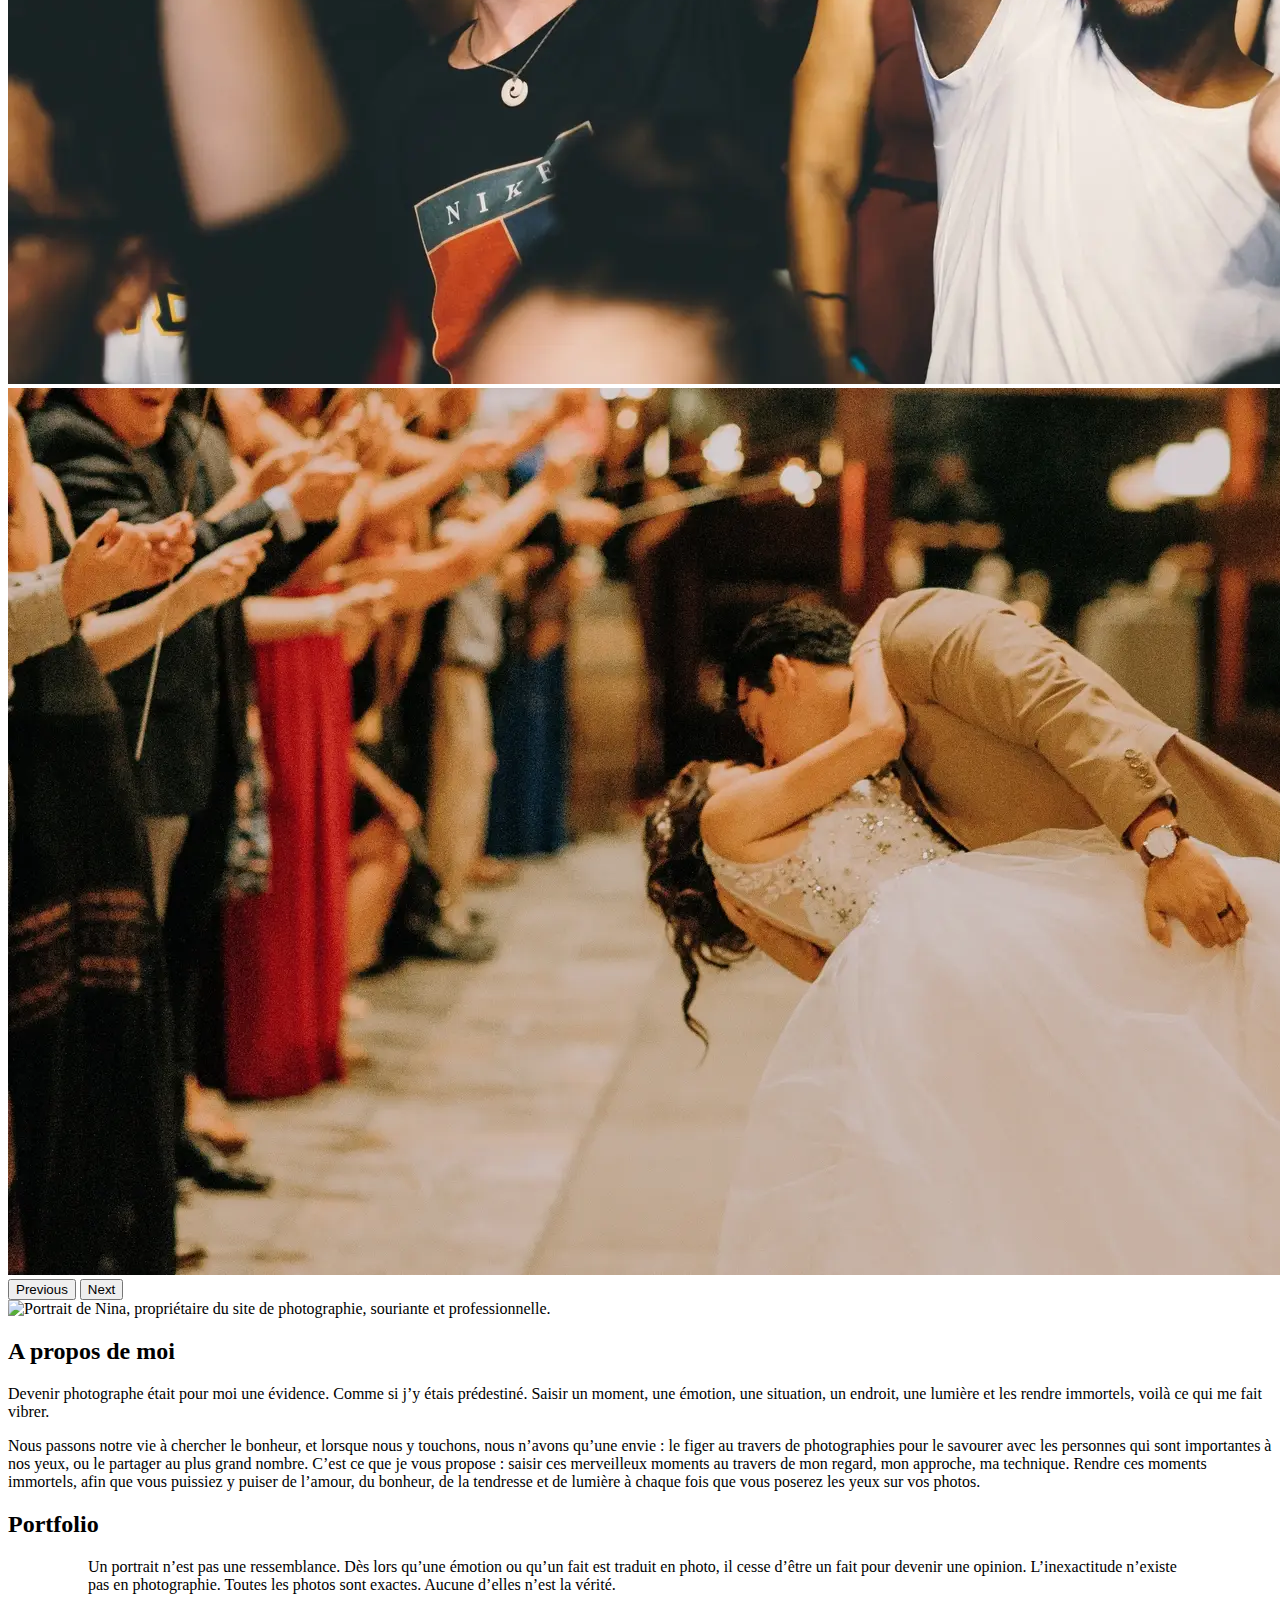
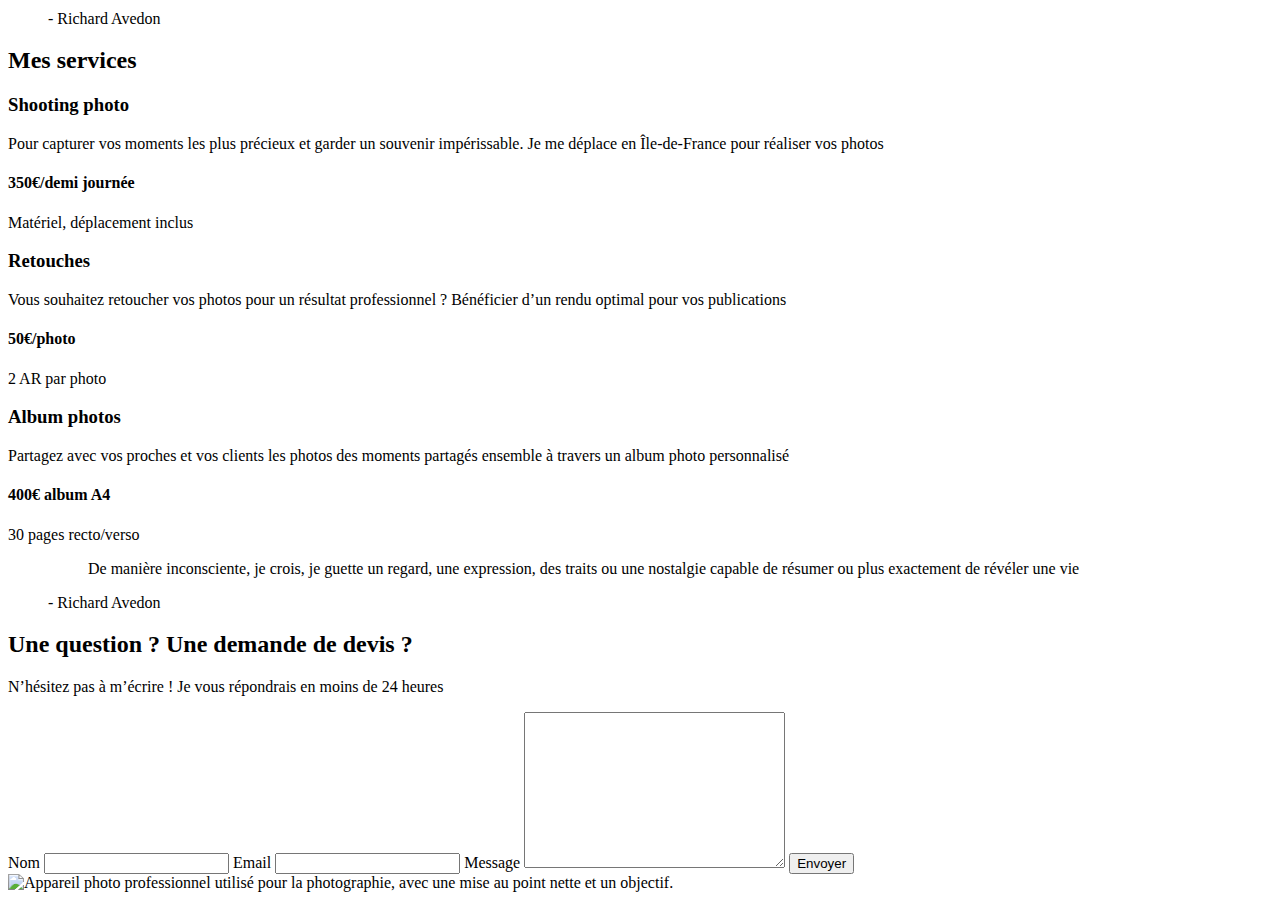
==== commit b49c1262: "Modif structure sémantique/format webp global/minification fichier css/js" ====
--- a/index.html
+++ b/index.html
@@ -1,16 +1,36 @@
 <!DOCTYPE html>
-<html>
+<html lang="fr">
 	<head>
 		<meta name="viewport" content="width=device-width, initial-scale=1.0">
+		<meta name="language" content="fr-FR">
 		<meta name="description"
-			content="Nina Carducci est une photographe professionnelle spécialisée dans les portraits, les mariages, les évènements d'entreprise et plus encore. Découvrez son portfolio et ses services.">
+			content="Nina Carducci est une photographe professionnelle à Bordeaux spécialisée dans les portraits, les mariages, les évènements d'entreprise et plus encore. Découvrez son portfolio et ses services.">
 		<meta name="keywords"
 			content="photographe, portrait, mariage, entreprise, concert, shooting photo, album photos">
 		<meta name="author" content="Nina Carducci">
-		<title>Photographe professionnelle Nina Carducci - Portfolio et
-			Services</title>
+		<title>Photographe professionnelle à Bordeaux - Nina Carducci | Portfolio et
+			Services></title>
+		<meta property="og:title"
+			content="Photographe professionnelle à Bordeaux - Nina Carducci">
+		<meta property="og:description"
+			content="Découvrez le portfolio et les services de Nina Carducci">
+		<meta property="og:image"
+			content="https://canetflorian.github.io/ninacarducci.github.io/assets/images/appareil-photo-professionnel.webp">
+		<meta property="og:url"
+			content="https://canetflorian.github.io/ninacarducci.github.io/">
+		<meta property="og:type" content="website">
+		<meta name="twitter:card" content="summary_large_image">
+		<meta name="twitter:title"
+			content="Photographe professionnelle à Bordeaux - Nina Carducci">
+		<meta name="twitter:description"
+			content="Découvrez le portfolio et les services de Nina Carducci">
+		<meta name="twitter:image"
+			content="https://canetflorian.github.io/ninacarducci.github.io/assets/images/appareil-photo-professionnel.webp">
+		<meta name="twitter:url"
+			content="https://canetflorian.github.io/ninacarducci.github.io/">
+
 		<link rel="stylesheet" href="./assets/bootstrap/bootstrap.css">
-		<link rel="stylesheet" href="./assets/style.css">
+		<link rel="stylesheet" href="./assets/style.min.css">
 		<link rel="preconnect" href="https://fonts.googleapis.com">
 		<link rel="preconnect" href="https://fonts.gstatic.com" crossorigin>
 		<link
@@ -21,25 +41,27 @@
 		<script src="https://code.jquery.com/jquery-3.4.1.min.js"
 			integrity="sha256-CSXorXvZcTkaix6Yvo6HppcZGetbYMGWSFlBw8HfCJo="
 			crossorigin="anonymous"></script>
-		<script src="./assets/maugallery.js"></script>
+		<script src="./assets/maugallery.min.js"></script>
 		<script src="./assets/scripts.js"></script>
 		<script type="application/ld+json">
 			{
 				"@context": "https://schema.org",
-				"@type" : "Photographe",
+				"@type" : "LocalBusiness",
 				"name": "Nina Carducci",
 				"description" : "Photographe professionnelle spécialisée dans les portraits, les mariages, les évènements d'entreprise et plus encore",
-				"adresse" : {
+				"address" : {
 					"@type" : "PostalAddress",
 					"addressLocality" : "Bordeaux",
 					"streetAddress" : "68 avenue Alsace-Lorraine",
 					"postalCode" : "33200",
-					"adressCountry" : "FR"
+					"addressCountry" : "FR"
 
 				},
 				"telephone" : "+33 5 56 67 78 89",
-				"openingHours" : "Mo-Fr 10:00-19:00",
-				"url" : "https://ninacarducci.github.io/"
+				"openingHours" : "Lundi-Vendredi 10:00-19:00",
+				"url" : "https://canetflorian.github.io/ninacarducci.github.io/",
+				"image": "https://canetflorian.github.io/ninacarducci.github.io/assets/images/proprietaire-site-photographie-nina.png"
+				
 			}
 		</script>
 	</head>
@@ -107,17 +129,17 @@
 			</section>
 			<section id="about">
 				<div class="picture left">
-					<img src="./assets/images/proprietaire-site-photographie-nina.png"
+					<img src="./assets/images/proprietaire-site-photographie-nina.webp"
 						alt="Portrait de Nina, propriétaire du site de photographie, souriante et professionnelle.">
 				</div>
 				<div id="about-me">
 					<h2 class="about-me__title">A propos de moi</h2>
-					<h3 class="about-me__introduction">Devenir photographe était pour moi une
+					<p class="about-me__introduction">Devenir photographe était pour moi une
 						évidence. Comme si j’y étais prédestiné. Saisir un moment, une émotion,
 						une
 						situation, un endroit, une lumière et les rendre immortels, voilà ce qui
 						me
-						fait vibrer.</h3>
+						fait vibrer.</p>
 					<p>Nous passons notre vie à chercher le bonheur, et lorsque nous y
 						touchons,
 						nous n’avons qu’une envie : le figer au travers de photographies pour le
@@ -136,42 +158,42 @@
 				<div class="container py-3">
 					<div class="gallery" style="display: none">
 						<img data-gallery-tag="Concert" class="gallery-item"
-							src="./assets/images/gallery/concerts/plafond-concert-foule-groupe-musique-unsplash.jpg"
+							src="./assets/images/gallery/concerts/plafond-concert-foule-groupe-musique-unsplash.webp"
 							alt="Vue du plafond d'un concert avec les bras levés de la foule et le groupe de musique en arrière plan, ambiance festive et énergique." />
 						<img data-gallery-tag="Entreprises" class="gallery-item"
-							src="./assets/images/gallery/entreprise/homme-costume-souriant-entreprise-unsplash.jpg"
+							src="./assets/images/gallery/entreprise/homme-costume-souriant-entreprise-unsplash.webp"
 							alt="Homme en costume souriant et croisant les bras dans un environnement professionnel, donnant une image de confiance et de professionnalisme." />
 						<img data-gallery-tag="Entreprises" class="gallery-item"
-							src="./assets/images/gallery/entreprise/femme-bureau-souriant-elegante-entreprise-unsplash.jpg"
+							src="./assets/images/gallery/entreprise/femme-bureau-souriant-elegante-entreprise-unsplash.webp"
 							alt="Femme assise à son bureau de travail, souriante et élégante, représentant un environnement professionnel et dynamique." />
 						<img data-gallery-tag="Mariages" class="gallery-item"
-							src="./assets/images/gallery/mariage/mains-homme-femme-mariage-unsplash.jpg"
+							src="./assets/images/gallery/mariage/mains-homme-femme-mariage-unsplash.webp"
 							alt="Deux mains d'homme prenant tendrement celles d'une femme lors d'une cérémonie de mariage, symbole d'engagement et d'amour." />
 						<img data-gallery-tag="Portrait" class="gallery-item"
-							src="./assets/images/gallery/portraits/portrait-homme-noir-yeux-fermes-unsplash.jpg"
+							src="./assets/images/gallery/portraits/portrait-homme-noir-yeux-fermes-unsplash.webp"
 							alt="Portrait d'un homme noir fermant les yeux, capturant un moment de calme et de sérénité." />
 						<img data-gallery-tag="Mariages" class="gallery-item"
-							src="./assets/images/gallery/mariage/couple-maries-rigolant-mariage-unsplash.jpg"
+							src="./assets/images/gallery/mariage/couple-maries-rigolant-mariage-unsplash.webp"
 							alt="Couple de mariés rigolant ensemble sous un palmier, capturant un moment joyeux et détendu de leur mariage en plein air." />
 						<img data-gallery-tag="Portrait" class="gallery-item"
-							src="./assets/images/gallery/portraits/portrait-jeune-femme-lunette-unsplash.jpg"
+							src="./assets/images/gallery/portraits/portrait-jeune-femme-lunette-unsplash.webp"
 							alt="Portrait d'une jeune femme portant des lunettes, avec une expression confiante et moderne." />
 						<img data-gallery-tag="Concert" class="gallery-item"
-							src="./assets/images/gallery/concerts/chanteur-fumigenes-bleu-blanc-rouge-concert-unsplash.jpg"
+							src="./assets/images/gallery/concerts/chanteur-fumigenes-bleu-blanc-rouge-concert-unsplash.webp"
 							alt="Chanteur sur scène, entouré de fumigènes bleu, blanc, rouge lors d'un concert énergique." />
 						<img data-gallery-tag="Entreprises" class="gallery-item"
-							src="./assets/images/gallery/entreprise/femme-souriant-elegante-entreprise-ordinateur-portable-unsplash.jpg"
+							src="./assets/images/gallery/entreprise/femme-souriant-elegante-entreprise-ordinateur-portable-unsplash.webp"
 							alt="Femme souriante et élégante travaillant derrière son ordinateur portable dans un environnment professionnel moderne." />
 					</div>
 				</div>
 				<div class="quote">
 					<figure>
 						<blockquote>
-							<h3 class="quote__text">Un portrait n’est pas une ressemblance. Dès lors
+							<p class="quote__text">Un portrait n’est pas une ressemblance. Dès lors
 								qu’une émotion ou qu’un fait est traduit en photo, il cesse d’être un
 								fait pour devenir une opinion. L’inexactitude n’existe pas en
 								photographie. Toutes les photos sont exactes. Aucune d’elles n’est la
-								vérité.</h3>
+								vérité.</p>
 						</blockquote>
 						<figcaption class="quote__author">- Richard Avedon</figcaption>
 					</figure>
@@ -220,9 +242,9 @@
 			<section class="quote">
 				<figure>
 					<blockquote>
-						<h3 class="quote__text">De manière inconsciente, je crois, je guette un
+						<p class="quote__text">De manière inconsciente, je crois, je guette un
 							regard, une expression, des traits ou une nostalgie capable de résumer ou
-							plus exactement de révéler une vie</h3>
+							plus exactement de révéler une vie</p>
 					</blockquote>
 					<figcaption class="quote__author">- Richard Avedon</figcaption>
 				</figure>
@@ -244,7 +266,7 @@
 						</form>
 					</div>
 					<div class="picture right">
-						<img src="./assets/images/appareil-photo-professionnel.png"
+						<img src="./assets/images/appareil-photo-professionnel.webp"
 							alt="Appareil photo professionnel utilisé pour la photographie, avec une mise au point nette et un objectif.">
 					</div>
 				</div>
